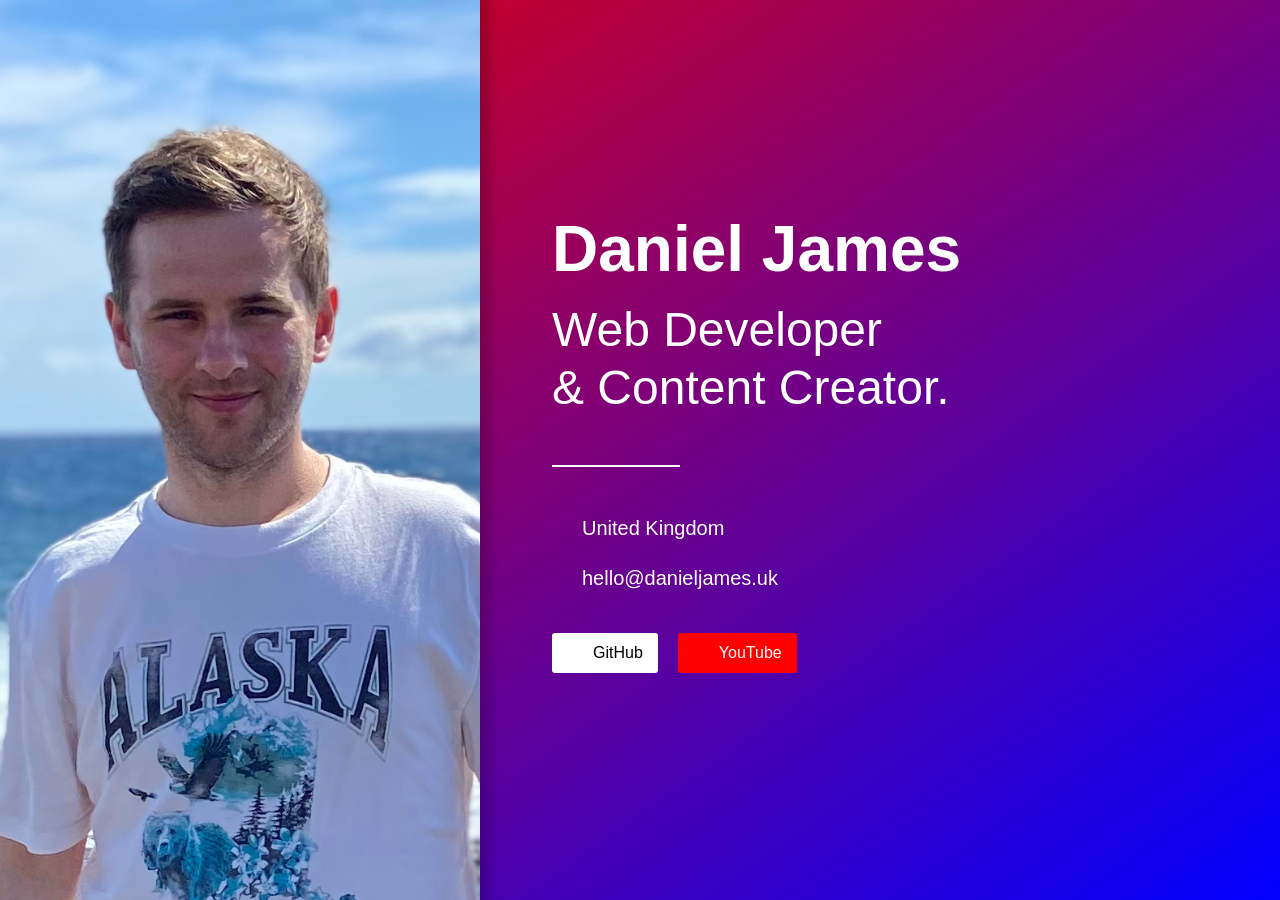
==== index.html @ 6259c895 "Add new touch icon" ====
<!DOCTYPE html>
<html lang="en-GB">
<head>
<meta charset="utf-8" />
<meta name="viewport" content="width=device-width, initial-scale=1, maximum-scale=2" />
<meta name="robots" content="index, follow" />
<meta name="author" content="Daniel James" />
<meta name="description" content="The personal website of Daniel James" />
<meta name="theme-color" content="#ee0000" />
<title>Daniel James</title>
<link rel="stylesheet" href="css/style.css" />
<link rel="icon" type="image/png" href="img/touch-icon.png" />
<link rel="apple-touch-icon" href="img/touch-icon.png" />
</head>
<body class="app">

	<div class="app__background"></div>

	<div class="app__content">

		<h1>Daniel James</h1>

		<h2>Web Developer &&nbsp;Content&nbsp;Creator.</h2>

		<div class="app__about">

			<ul>

				<li class="location">United Kingdom</li>

				<li class="contact">hello&commat;danieljames.uk</li>

			</ul>

			<a href="https://github.com/danieltj27" class="button button--gh" target="_blank">GitHub</a>

			<a href="https://www.youtube.com/@invokedbyred" class="button button--yt" target="_blank">YouTube</a>

		</div>

	</div>

</body>
</html>
---- css/style.css ----
*{box-sizing:border-box}html{background-image:linear-gradient(to top left, #0000ff, #ee0000)}@media(max-width: 900px){html{background-image:linear-gradient(to top, #0000ff, #ee0000)}}html,body{width:100%;height:auto;margin:0;padding:0}body{background-color:transparent;color:#fff;font-size:18px;line-height:28px;font-weight:100;font-family:-apple-system,BlinkMacSystemFont,"Segoe UI",Roboto,"Helvetica Neue",sans-serif}.app{width:100%;height:100vh;margin:0;padding:0;display:flex;align-items:center;justify-content:flex-start;flex-wrap:nowrap}@media(max-width: 900px){.app{height:100%;min-height:100vh;display:block}}.app__background{background-color:rgba(0,0,0,.5);background-image:url("../img/dan-bg.png");background-size:480px auto;background-repeat:no-repeat;background-position:top center;width:480px;height:100%;overflow:hidden;box-shadow:0 0 10px 10px rgba(0,0,0,.2)}@media(max-width: 900px){.app__background{background-size:200px auto;background-position:0 -30px;width:200px;height:200px;margin:32px 32px 0;box-shadow:0 0 20px rgba(0,0,0,.5)}}@media(max-width: 480px){.app__background{background-size:128px auto;width:128px;height:128px}}.app__content{width:calc( 100% - 480px );max-width:768px;padding:64px 128px}@media(max-width: 1280px){.app__content{padding:64px 72px}}@media(max-width: 1024px){.app__content{padding:48px}}@media(max-width: 900px){.app__content{width:100%;max-width:100%;padding:32px}}.app__about{width:100%;margin:48px 0 0;padding:48px 0 0;display:block;position:relative}@media(max-width: 900px){.app__about{margin:32px 0 0;padding:32px 0 0}}.app__about::before{background-color:#fff;width:100%;max-width:128px;height:2px;margin:0;display:block;position:absolute;top:0;left:0;content:""}.app__about ul,.app__about li{width:100%;margin:0;padding:0;display:block;list-style:none}.app__about ul{margin-bottom:40px}.app__about li{margin-bottom:20px}.app__about li:last-of-type{margin-bottom:0}.app__about li.work,.app__about li.location,.app__about li.contact{background-repeat:no-repeat;background-position:2px 50%;background-size:14px 14px;padding-left:30px;font-size:20px;line-height:30px}.app__about li.location{background-image:url("../img/icon-location.svg")}.app__about li.contact{background-image:url("../img/icon-email.svg")}img{width:100%;max-width:256px;margin:0;display:block}h1{margin:0 auto 20px;color:#fff;font-size:72px;font-weight:700;line-height:72px}@media(max-width: 1280px){h1{font-size:64px;line-height:64px}}@media(max-width: 1024px){h1{font-size:40px;line-height:40px}}h2{margin:0 auto;color:#fff;font-size:48px;font-weight:100;line-height:58px}@media(max-width: 1024px){h2{font-size:32px;line-height:42px}}p{margin:0 auto 20px;color:#fff;font-size:18px;line-height:28px}.button{background-color:#000;border:1px solid transparent;width:auto;margin:0 15px 10px 0;padding:6px 14px;display:inline-block;color:#fff;font-size:16px;line-height:26px;font-weight:400;text-align:center;text-decoration:none;border-radius:3px;transition:ease-in-out background-color .25s,transform .25s}.button--ext,.button--gh,.button--yt{background-image:url("../img/icon-arrow.svg");background-repeat:no-repeat;background-position:14px 50%;background-size:16px 16px;padding:6px 14px 6px 40px}.button--gh{background-color:#fff;background-image:url("../img/icon-social-github.svg");color:#000}.button--yt{background-color:red;background-image:url("../img/icon-social-youtube.svg")}.button:hover{transform:scale(1.1) rotate(-3deg)}.button:focus{border-color:#fff;outline:none}/*# sourceMappingURL=style.css.map */
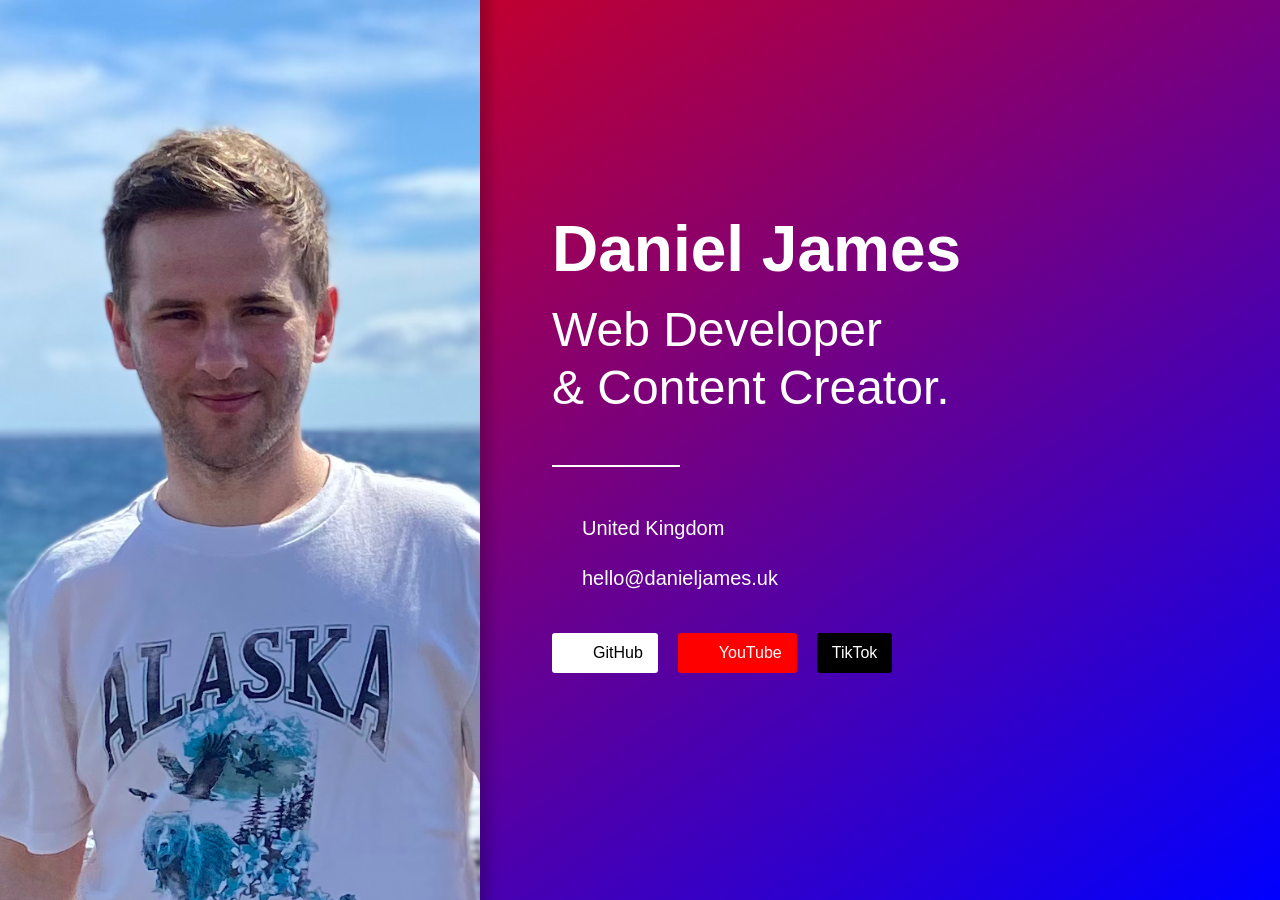
==== commit 468ca556: "Add TikTok button to page" ====
--- a/index.html
+++ b/index.html
@@ -36,6 +36,8 @@
 
 			<a href="https://www.youtube.com/@invokedbyred" class="button button--yt" target="_blank">YouTube</a>
 
+			<a href="https://www.tiktok.com/@invokedbyred" class="button button--tk" target="_blank">TikTok</a>
+
 		</div>
 
 	</div>
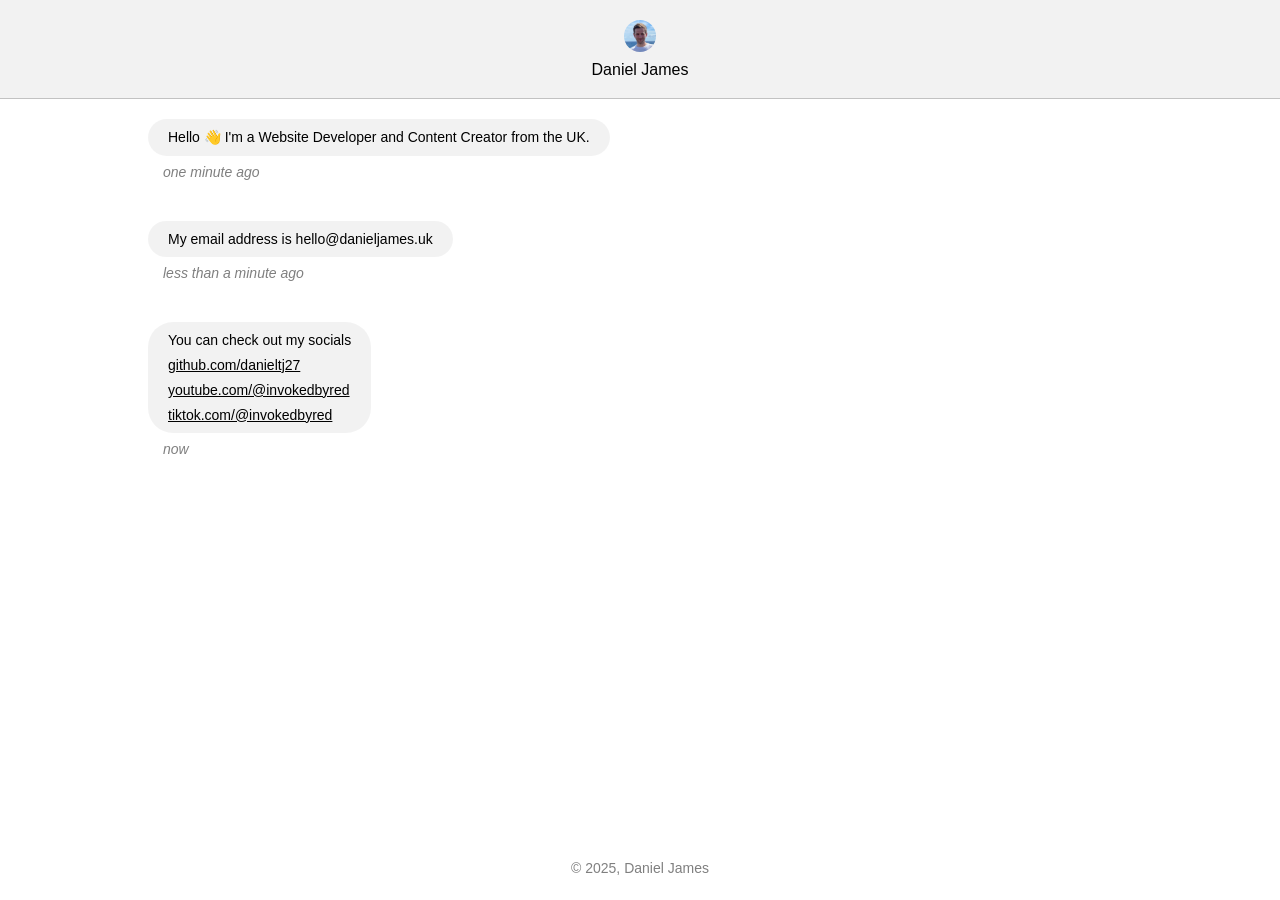
==== commit 57366532: "Update my website to look like a text chat lol" ====
--- a/index.html
+++ b/index.html
@@ -5,42 +5,114 @@
 <meta name="viewport" content="width=device-width, initial-scale=1, maximum-scale=2" />
 <meta name="robots" content="index, follow" />
 <meta name="author" content="Daniel James" />
-<meta name="description" content="The personal website of Daniel James" />
+<meta name="description" content="Daniel James has entered the chat" />
 <meta name="theme-color" content="#ee0000" />
 <title>Daniel James</title>
 <link rel="stylesheet" href="css/style.css" />
 <link rel="icon" type="image/png" href="img/touch-icon.png" />
 <link rel="apple-touch-icon" href="img/touch-icon.png" />
 </head>
-<body class="app">
+<body class="app index">
 
-	<div class="app__background"></div>
+	<header class="header">
 
-	<div class="app__content">
+		<div class="user-profile">
 
-		<h1>Daniel James</h1>
+			<div class="user-profile__image">
 
-		<h2>Web Developer &&nbsp;Content&nbsp;Creator.</h2>
+				<img src="img/photo-dan.png" alt="Daniel standing in front of the ocean" />
 
-		<div class="app__about">
+			</div>
 
-			<ul>
+			<div class="user-profile__name">
 
-				<li class="location">United Kingdom</li>
+				<h1>Daniel James</h1>
 
-				<li class="contact">hello&commat;danieljames.uk</li>
-
-			</ul>
-
-			<a href="https://github.com/danieltj27" class="button button--gh" target="_blank">GitHub</a>
-
-			<a href="https://www.youtube.com/@invokedbyred" class="button button--yt" target="_blank">YouTube</a>
-
-			<a href="https://www.tiktok.com/@invokedbyred" class="button button--tk" target="_blank">TikTok</a>
+			</div>
 
 		</div>
 
-	</div>
+	</header>
+
+	<main class="main">
+
+		<div class="message-list">
+
+			<article class="message-item">
+
+				<div class="message-item__container">
+
+					<div class="message-item__message">
+
+						<p>Hello 👋 I'm a Website Developer and Content Creator from the UK.</p>
+
+					</div>
+
+					<time class="message-item__time">
+
+						<p>one minute ago</p>
+
+					</time>
+
+				</div>
+
+			</article>
+
+			<article class="message-item">
+
+				<div class="message-item__container">
+
+					<div class="message-item__message">
+
+						<p>My email address is hello&commat;danieljames.uk</p>
+
+					</div>
+
+					<time class="message-item__time">
+
+						<p>less than a minute ago</p>
+
+					</time>
+
+				</div>
+
+			</article>
+
+			<article class="message-item">
+
+				<div class="message-item__container">
+
+					<div class="message-item__message">
+
+						<p>You can check out my socials</p>
+
+						<p><a href="https://github.com/danieltj27" target="_blank">github.com/danieltj27</a></p>
+
+						<p><a href="https://www.youtube.com/@invokedbyred" target="_blank">youtube.com/@invokedbyred</a></p>
+
+						<p><a href="https://www.tiktok.com/@invokedbyred" target="_blank">tiktok.com/@invokedbyred</a></p>
+
+					</div>
+
+					<time class="message-item__time">
+
+						<p>now</p>
+
+					</time>
+
+				</div>
+
+			</article>
+
+		</div>
+
+	</main>
+
+	<footer class="footer">
+
+		<p>&copy; 2025, Daniel James</p>
+
+	</footer>
 
 </body>
 </html>
--- a/css/style.css
+++ b/css/style.css
@@ -1 +1 @@
-*{box-sizing:border-box}html{background-image:linear-gradient(to top left, #0000ff, #ee0000)}@media(max-width: 900px){html{background-image:linear-gradient(to top, #0000ff, #ee0000)}}html,body{width:100%;height:auto;margin:0;padding:0}body{background-color:transparent;color:#fff;font-size:18px;line-height:28px;font-weight:100;font-family:-apple-system,BlinkMacSystemFont,"Segoe UI",Roboto,"Helvetica Neue",sans-serif}.app{width:100%;height:100vh;margin:0;padding:0;display:flex;align-items:center;justify-content:flex-start;flex-wrap:nowrap}@media(max-width: 900px){.app{height:100%;min-height:100vh;display:block}}.app__background{background-color:rgba(0,0,0,.5);background-image:url("../img/dan-bg.png");background-size:480px auto;background-repeat:no-repeat;background-position:top center;width:480px;height:100%;overflow:hidden;box-shadow:0 0 10px 10px rgba(0,0,0,.2)}@media(max-width: 900px){.app__background{background-size:200px auto;background-position:0 -30px;width:200px;height:200px;margin:32px 32px 0;box-shadow:0 0 20px rgba(0,0,0,.5)}}@media(max-width: 480px){.app__background{background-size:128px auto;width:128px;height:128px}}.app__content{width:calc( 100% - 480px );max-width:768px;padding:64px 128px}@media(max-width: 1280px){.app__content{padding:64px 72px}}@media(max-width: 1024px){.app__content{padding:48px}}@media(max-width: 900px){.app__content{width:100%;max-width:100%;padding:32px}}.app__about{width:100%;margin:48px 0 0;padding:48px 0 0;display:block;position:relative}@media(max-width: 900px){.app__about{margin:32px 0 0;padding:32px 0 0}}.app__about::before{background-color:#fff;width:100%;max-width:128px;height:2px;margin:0;display:block;position:absolute;top:0;left:0;content:""}.app__about ul,.app__about li{width:100%;margin:0;padding:0;display:block;list-style:none}.app__about ul{margin-bottom:40px}.app__about li{margin-bottom:20px}.app__about li:last-of-type{margin-bottom:0}.app__about li.work,.app__about li.location,.app__about li.contact{background-repeat:no-repeat;background-position:2px 50%;background-size:14px 14px;padding-left:30px;font-size:20px;line-height:30px}.app__about li.location{background-image:url("../img/icon-location.svg")}.app__about li.contact{background-image:url("../img/icon-email.svg")}img{width:100%;max-width:256px;margin:0;display:block}h1{margin:0 auto 20px;color:#fff;font-size:72px;font-weight:700;line-height:72px}@media(max-width: 1280px){h1{font-size:64px;line-height:64px}}@media(max-width: 1024px){h1{font-size:40px;line-height:40px}}h2{margin:0 auto;color:#fff;font-size:48px;font-weight:100;line-height:58px}@media(max-width: 1024px){h2{font-size:32px;line-height:42px}}p{margin:0 auto 20px;color:#fff;font-size:18px;line-height:28px}.button{background-color:#000;border:1px solid transparent;width:auto;margin:0 15px 10px 0;padding:6px 14px;display:inline-block;color:#fff;font-size:16px;line-height:26px;font-weight:400;text-align:center;text-decoration:none;border-radius:3px;transition:ease-in-out background-color .25s,transform .25s}.button--ext,.button--gh,.button--yt{background-image:url("../img/icon-arrow.svg");background-repeat:no-repeat;background-position:14px 50%;background-size:16px 16px;padding:6px 14px 6px 40px}.button--gh{background-color:#fff;background-image:url("../img/icon-social-github.svg");color:#000}.button--yt{background-color:red;background-image:url("../img/icon-social-youtube.svg")}.button:hover{transform:scale(1.1) rotate(-3deg)}.button:focus{border-color:#fff;outline:none}/*# sourceMappingURL=style.css.map */
+:root{--colour-primary: #ff0000;--colour-secondary: #ffffff;--colour-tertiary: #000000;--colour-on-primary: var(--colour-secondary);--colour-on-secondary: var(--colour-tertiary);--colour-on-tertiary: var(--colour-secondary);--colour-primary-rgb: 255, 0, 0;--colour-secondary-rgb: 255, 255, 255;--colour-tertiary-rgb: 0, 0, 0;--colour-opacity-light: 0.2;--colour-opacity-lighter: 0.05;--colour-opacity-dark: 0.5;--colour-opacity-darker: 0.8;--font-size-large: 22px;--font-size-regular: 18px;--font-size-small: 14px;--font-height: 120%;--font-weight: 400;--font-family: -apple-system, BlinkMacSystemFont, "Segoe UI", Roboto, "Helvetica Neue", sans-serif;--page-content-width: 1024px;--page-spacing: 20px;--effect-image-radius: 100%;--effect-bubble-radius: 25px;--effect-box-shadow: 0 0 10px rgba(var(--colour-secondary-rgb), --colour-glass-opacity);--effect-box-blur: 10px}@media(prefers-color-scheme: dark){:root{--colour-primary: #ee0000;--colour-secondary: #000000;--colour-tertiary: #ffffff;--colour-primary-rgb: 255, 0, 0;--colour-secondary-rgb: 0, 0, 0;--colour-tertiary-rgb: 255, 255, 255;--colour-opacity-light: 0.2;--colour-opacity-lighter: 0.05;--colour-opacity-dark: 0.5;--colour-opacity-darker: 0.8}}*{box-sizing:border-box}html,body{background-color:var(--colour-secondary);width:100%;margin:0;padding:0}body{min-height:100vh}body{background-color:transparent;color:var(--colour-tertiary);font-size:var(--font-size-regular);line-height:var(--font-height);font-weight:var(--font-weight);font-family:var(--font-family)}header{background-color:rgba(var(--colour-tertiary-rgb), var(--colour-opacity-lighter));border-bottom:1px solid rgba(var(--colour-tertiary-rgb), var(--colour-opacity-light));width:100%;padding:var(--page-spacing);display:block}header{position:sticky;top:0}footer{background-color:var(--colour-secondary);width:100%;padding:var(--page-spacing);position:fixed;left:0;bottom:0;z-index:10}footer p{margin:0;color:rgba(var(--colour-tertiary-rgb), var(--colour-opacity-dark));font-size:var(--font-size-small);text-align:center}main{width:100%;margin:0 0 64px;display:flex;position:relative;z-index:1}p{margin:0 0 8px}p:last-of-type{margin:0}a{color:var(--colour-tertiary);text-decoration:underline}a:focus{color:var(--colour-primary)}a:hover{color:var(--colour-tertiary);text-decoration:none}.user-profile{width:100%;margin:0 auto;display:flex;align-items:center;justify-content:center;flex-wrap:wrap}.user-profile__image,.user-profile__name{width:100%;text-align:center}.user-profile__image img{max-height:32px;height:auto;margin:0 auto;display:block;border-radius:var(--effect-image-radius)}.user-profile__name h1{margin:10px 0 0;color:var(--colour-tertiary);font-size:16px;line-height:16px;font-weight:400}.message-list{width:100%;max-width:var(--page-content-width);margin:0 auto;display:block}.message-item{width:100%;padding:var(--page-spacing);display:flex;align-items:center;justify-content:space-between}.message-item__message p,.message-item__time p{color:var(--colour-tertiary);font-size:var(--font-size-small);line-height:var(--font-height)}.message-item__message{background-color:rgba(var(--colour-tertiary-rgb), var(--colour-opacity-lighter));width:auto;padding:10px 20px;display:inline-block;border-radius:var(--effect-bubble-radius)}.message-item__time p{margin:0;padding:8px 0 0 15px;color:rgba(var(--colour-tertiary-rgb), var(--colour-opacity-dark));font-style:italic}/*# sourceMappingURL=style.css.map */
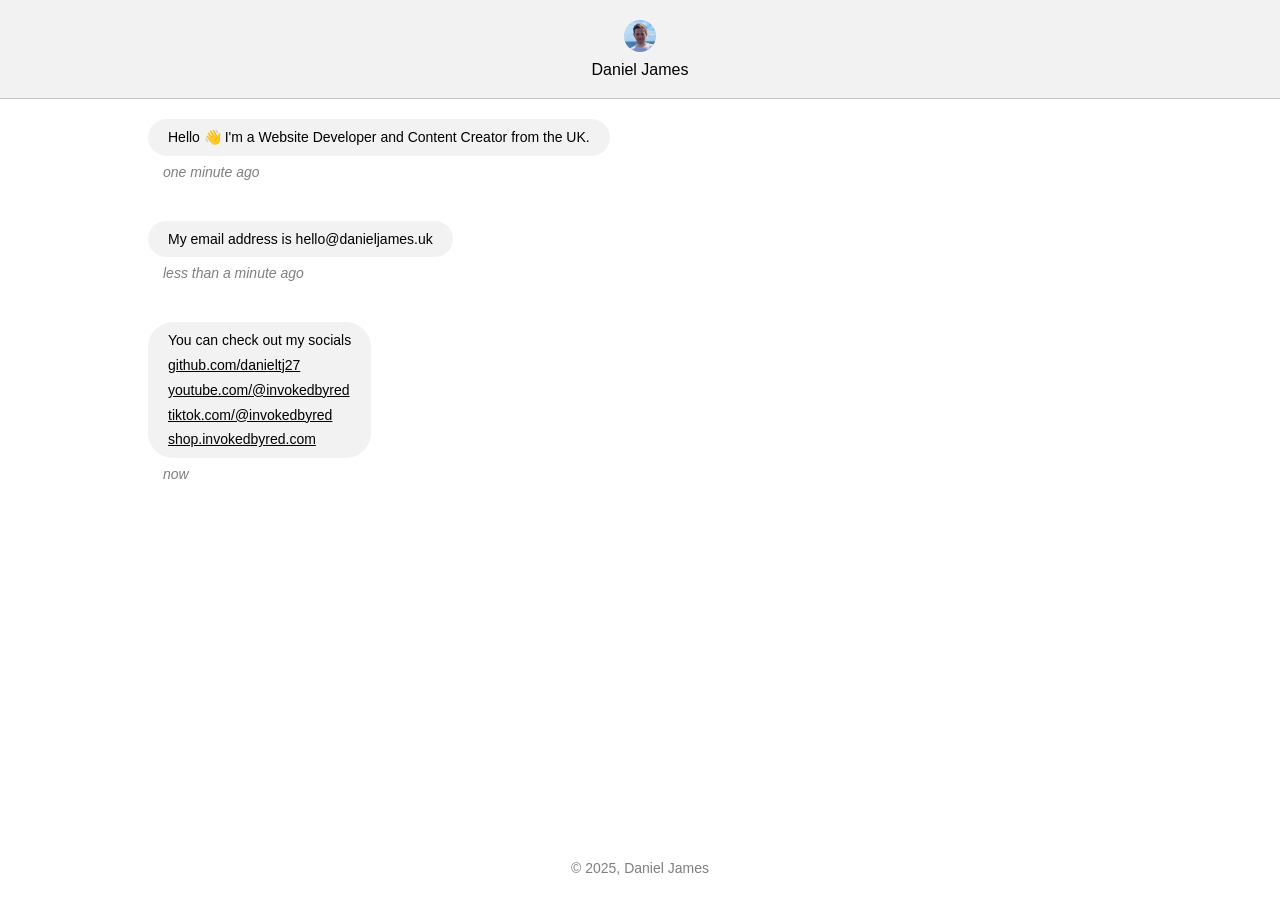
==== commit d6c6785a: "Add link to my yt shop" ====
--- a/index.html
+++ b/index.html
@@ -92,6 +92,8 @@
 
 						<p><a href="https://www.tiktok.com/@invokedbyred" target="_blank">tiktok.com/@invokedbyred</a></p>
 
+						<p><a href="https://shop.invokedbyred.com" target="_blank">shop.invokedbyred.com</a></p>
+
 					</div>
 
 					<time class="message-item__time">
--- a/css/style.css
+++ b/css/style.css
@@ -1 +1 @@
-:root{--colour-primary: #ff0000;--colour-secondary: #ffffff;--colour-tertiary: #000000;--colour-on-primary: var(--colour-secondary);--colour-on-secondary: var(--colour-tertiary);--colour-on-tertiary: var(--colour-secondary);--colour-primary-rgb: 255, 0, 0;--colour-secondary-rgb: 255, 255, 255;--colour-tertiary-rgb: 0, 0, 0;--colour-opacity-light: 0.2;--colour-opacity-lighter: 0.05;--colour-opacity-dark: 0.5;--colour-opacity-darker: 0.8;--font-size-large: 22px;--font-size-regular: 18px;--font-size-small: 14px;--font-height: 120%;--font-weight: 400;--font-family: -apple-system, BlinkMacSystemFont, "Segoe UI", Roboto, "Helvetica Neue", sans-serif;--page-content-width: 1024px;--page-spacing: 20px;--effect-image-radius: 100%;--effect-bubble-radius: 25px;--effect-box-shadow: 0 0 10px rgba(var(--colour-secondary-rgb), --colour-glass-opacity);--effect-box-blur: 10px}@media(prefers-color-scheme: dark){:root{--colour-primary: #ee0000;--colour-secondary: #000000;--colour-tertiary: #ffffff;--colour-primary-rgb: 255, 0, 0;--colour-secondary-rgb: 0, 0, 0;--colour-tertiary-rgb: 255, 255, 255;--colour-opacity-light: 0.2;--colour-opacity-lighter: 0.05;--colour-opacity-dark: 0.5;--colour-opacity-darker: 0.8}}*{box-sizing:border-box}html,body{background-color:var(--colour-secondary);width:100%;margin:0;padding:0}body{min-height:100vh}body{background-color:transparent;color:var(--colour-tertiary);font-size:var(--font-size-regular);line-height:var(--font-height);font-weight:var(--font-weight);font-family:var(--font-family)}header{background-color:rgba(var(--colour-tertiary-rgb), var(--colour-opacity-lighter));border-bottom:1px solid rgba(var(--colour-tertiary-rgb), var(--colour-opacity-light));width:100%;padding:var(--page-spacing);display:block}header{position:sticky;top:0}footer{background-color:var(--colour-secondary);width:100%;padding:var(--page-spacing);position:fixed;left:0;bottom:0;z-index:10}footer p{margin:0;color:rgba(var(--colour-tertiary-rgb), var(--colour-opacity-dark));font-size:var(--font-size-small);text-align:center}main{width:100%;margin:0 0 64px;display:flex;position:relative;z-index:1}p{margin:0 0 8px}p:last-of-type{margin:0}a{color:var(--colour-tertiary);text-decoration:underline}a:focus{color:var(--colour-primary)}a:hover{color:var(--colour-tertiary);text-decoration:none}.user-profile{width:100%;margin:0 auto;display:flex;align-items:center;justify-content:center;flex-wrap:wrap}.user-profile__image,.user-profile__name{width:100%;text-align:center}.user-profile__image img{max-height:32px;height:auto;margin:0 auto;display:block;border-radius:var(--effect-image-radius)}.user-profile__name h1{margin:10px 0 0;color:var(--colour-tertiary);font-size:16px;line-height:16px;font-weight:400}.message-list{width:100%;max-width:var(--page-content-width);margin:0 auto;display:block}.message-item{width:100%;padding:var(--page-spacing);display:flex;align-items:center;justify-content:space-between}.message-item__message p,.message-item__time p{color:var(--colour-tertiary);font-size:var(--font-size-small);line-height:var(--font-height)}.message-item__message{background-color:rgba(var(--colour-tertiary-rgb), var(--colour-opacity-lighter));width:auto;padding:10px 20px;display:inline-block;border-radius:var(--effect-bubble-radius)}.message-item__time p{margin:0;padding:8px 0 0 15px;color:rgba(var(--colour-tertiary-rgb), var(--colour-opacity-dark));font-style:italic}/*# sourceMappingURL=style.css.map */
+:root{--colour-primary: #ff0000;--colour-secondary: #ffffff;--colour-tertiary: #000000;--colour-on-primary: var(--colour-secondary);--colour-on-secondary: var(--colour-tertiary);--colour-on-tertiary: var(--colour-secondary);--colour-primary-rgb: 255, 0, 0;--colour-secondary-rgb: 255, 255, 255;--colour-tertiary-rgb: 0, 0, 0;--colour-opacity-light: 0.2;--colour-opacity-lighter: 0.05;--colour-opacity-dark: 0.5;--colour-opacity-darker: 0.8;--font-size-large: 22px;--font-size-regular: 18px;--font-size-small: 14px;--font-height: 120%;--font-weight: 400;--font-family: -apple-system, BlinkMacSystemFont, "Segoe UI", Roboto, "Helvetica Neue", sans-serif;--page-content-width: 1024px;--page-spacing: 20px;--page-footer-offset: 64px;--effect-image-radius: 100%;--effect-bubble-radius: 25px;--effect-box-shadow: 0 0 10px rgba(var(--colour-secondary-rgb), --colour-glass-opacity);--effect-box-blur: 10px}@media(prefers-color-scheme: dark){:root{--colour-primary: #ee0000;--colour-secondary: #000000;--colour-tertiary: #ffffff;--colour-primary-rgb: 255, 0, 0;--colour-secondary-rgb: 0, 0, 0;--colour-tertiary-rgb: 255, 255, 255;--colour-opacity-light: 0.2;--colour-opacity-lighter: 0.1;--colour-opacity-dark: 0.5;--colour-opacity-darker: 0.8}}*{box-sizing:border-box}html,body{background-color:var(--colour-secondary);width:100%;margin:0;padding:0}body{background-color:transparent;min-height:calc(100vh - var(--page-footer-offset));color:var(--colour-tertiary);font-size:var(--font-size-regular);line-height:var(--font-height);font-weight:var(--font-weight);font-family:var(--font-family)}header{background-color:rgba(var(--colour-tertiary-rgb), var(--colour-opacity-lighter));border-bottom:1px solid rgba(var(--colour-tertiary-rgb), var(--colour-opacity-light));width:100%;padding:var(--page-spacing);display:block}header{position:sticky;top:0}footer{background-color:var(--colour-secondary);width:100%;max-height:var(--page-footer-offset);padding:var(--page-spacing);position:fixed;left:0;bottom:0;z-index:10}footer p{margin:0;color:rgba(var(--colour-tertiary-rgb), var(--colour-opacity-dark));font-size:var(--font-size-small);text-align:center}main{width:100%;margin:0 0 var(--page-footer-offset);display:flex;position:relative;z-index:1}p{margin:0 0 8px}p:last-of-type{margin:0}a{color:var(--colour-tertiary);text-decoration:underline}a:focus{color:var(--colour-primary)}a:hover{color:var(--colour-tertiary);text-decoration:none}.user-profile{width:100%;margin:0 auto;display:flex;align-items:center;justify-content:center;flex-wrap:wrap}.user-profile__image,.user-profile__name{width:100%;text-align:center}.user-profile__image img{max-height:32px;height:auto;margin:0 auto;display:block;border-radius:var(--effect-image-radius)}.user-profile__name h1{margin:10px 0 0;color:var(--colour-tertiary);font-size:16px;line-height:16px;font-weight:400}.message-list{width:100%;max-width:var(--page-content-width);margin:0 auto;display:block}.message-item{width:100%;padding:var(--page-spacing);display:flex;align-items:center;justify-content:space-between}.message-item__message p,.message-item__time p{color:var(--colour-tertiary);font-size:var(--font-size-small);line-height:var(--font-height)}.message-item__message{background-color:rgba(var(--colour-tertiary-rgb), var(--colour-opacity-lighter));width:auto;padding:10px 20px;display:inline-block;border-radius:var(--effect-bubble-radius)}.message-item__time p{margin:0;padding:8px 0 0 15px;color:rgba(var(--colour-tertiary-rgb), var(--colour-opacity-dark));font-style:italic}/*# sourceMappingURL=style.css.map */
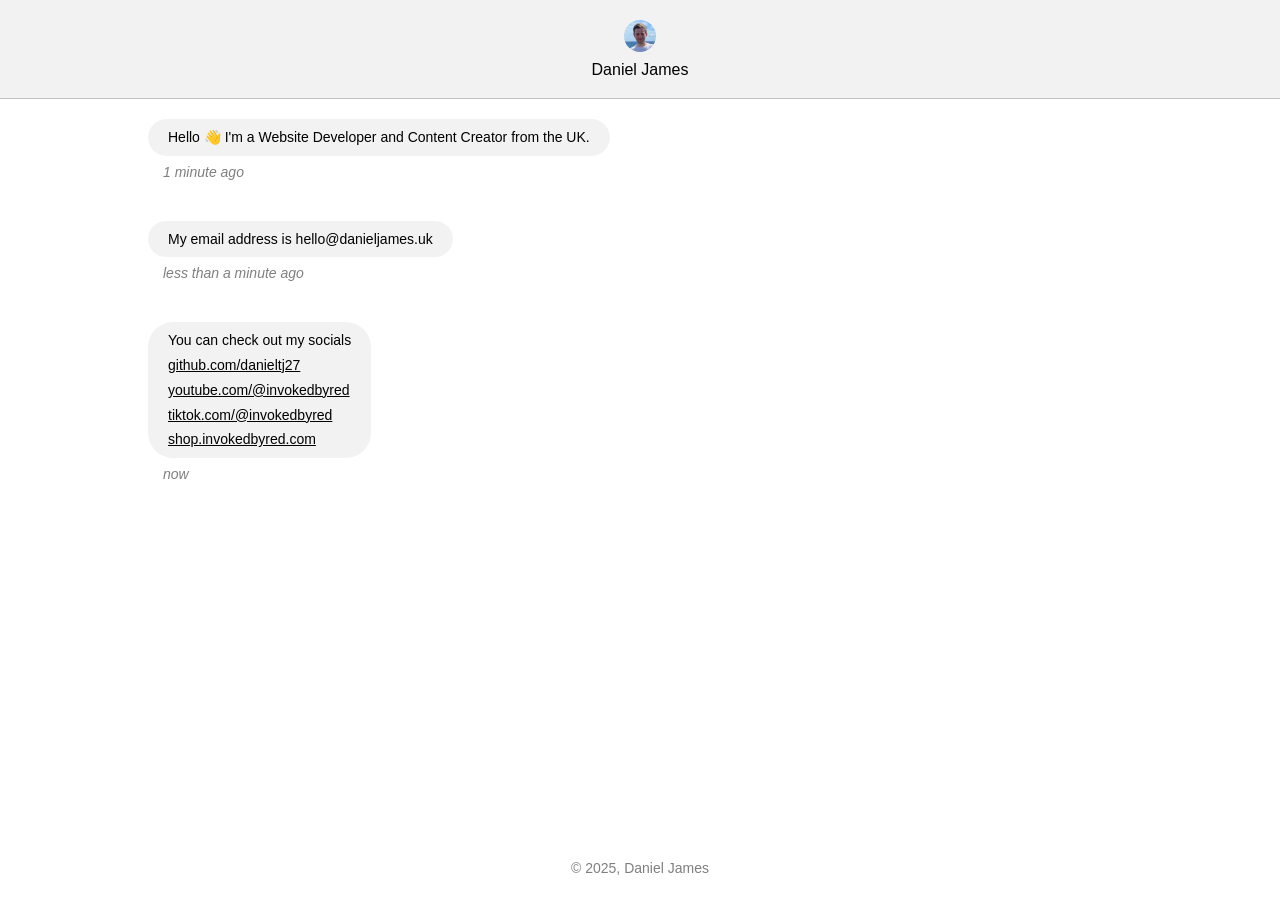
==== commit 8b82002c: "Change timestamp text to use number instead of word" ====
--- a/index.html
+++ b/index.html
@@ -50,7 +50,7 @@
 
 					<time class="message-item__time">
 
-						<p>one minute ago</p>
+						<p>1 minute ago</p>
 
 					</time>
 
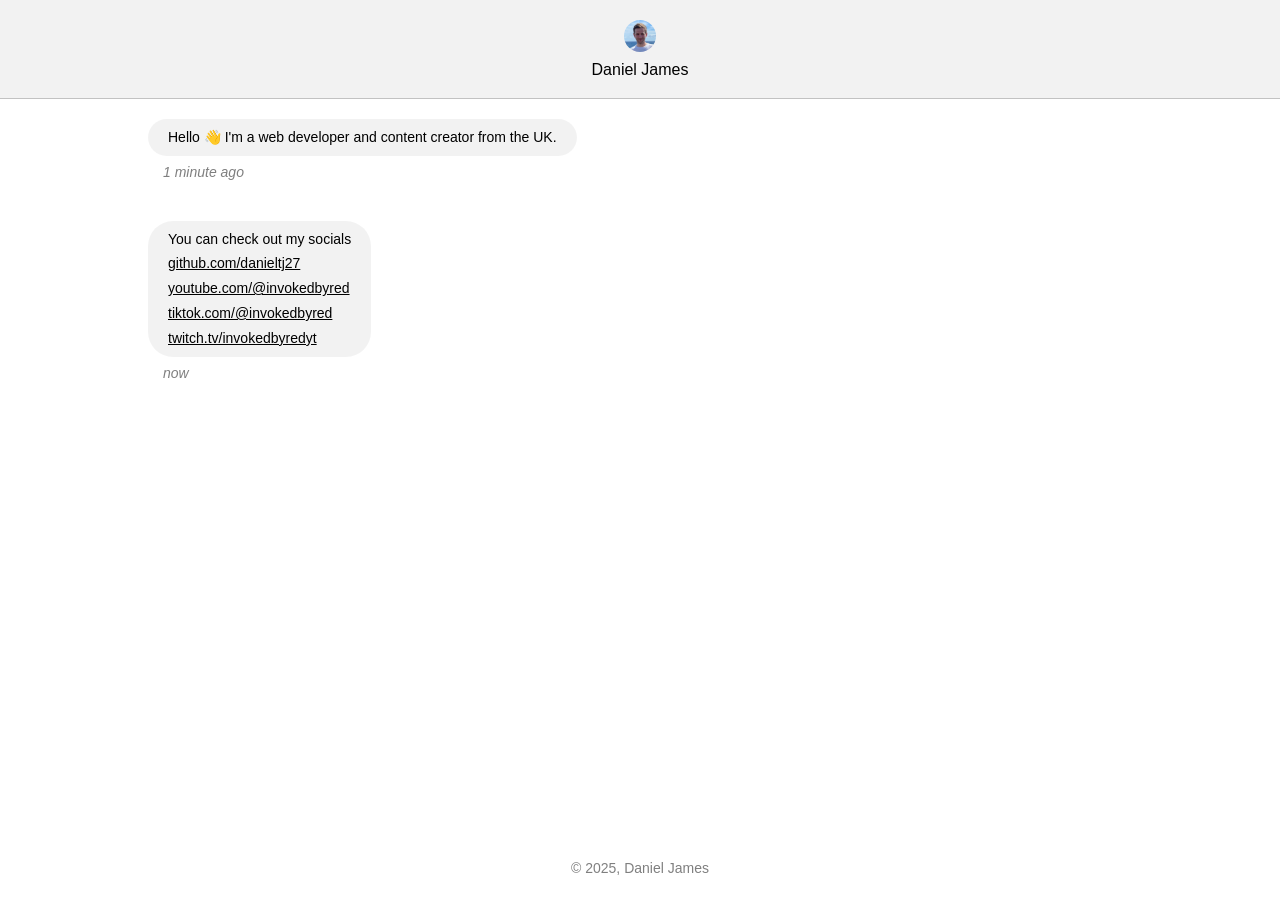
==== commit b6f91cf5: "Update social media links" ====
--- a/index.html
+++ b/index.html
@@ -6,7 +6,6 @@
 <meta name="robots" content="index, follow" />
 <meta name="author" content="Daniel James" />
 <meta name="description" content="Daniel James has entered the chat" />
-<meta name="theme-color" content="#ee0000" />
 <title>Daniel James</title>
 <link rel="stylesheet" href="css/style.css" />
 <link rel="icon" type="image/png" href="img/touch-icon.png" />
@@ -44,33 +43,13 @@
 
 					<div class="message-item__message">
 
-						<p>Hello 👋 I'm a Website Developer and Content Creator from the UK.</p>
+						<p>Hello 👋 I'm a web developer and content creator from the UK.</p>
 
 					</div>
 
 					<time class="message-item__time">
 
 						<p>1 minute ago</p>
-
-					</time>
-
-				</div>
-
-			</article>
-
-			<article class="message-item">
-
-				<div class="message-item__container">
-
-					<div class="message-item__message">
-
-						<p>My email address is hello&commat;danieljames.uk</p>
-
-					</div>
-
-					<time class="message-item__time">
-
-						<p>less than a minute ago</p>
 
 					</time>
 
@@ -92,7 +71,7 @@
 
 						<p><a href="https://www.tiktok.com/@invokedbyred" target="_blank">tiktok.com/@invokedbyred</a></p>
 
-						<p><a href="https://shop.invokedbyred.com" target="_blank">shop.invokedbyred.com</a></p>
+						<p><a href="https://www.twitch.tv/invokedbyredyt" target="_blank">twitch.tv/invokedbyredyt</a></p>
 
 					</div>
 
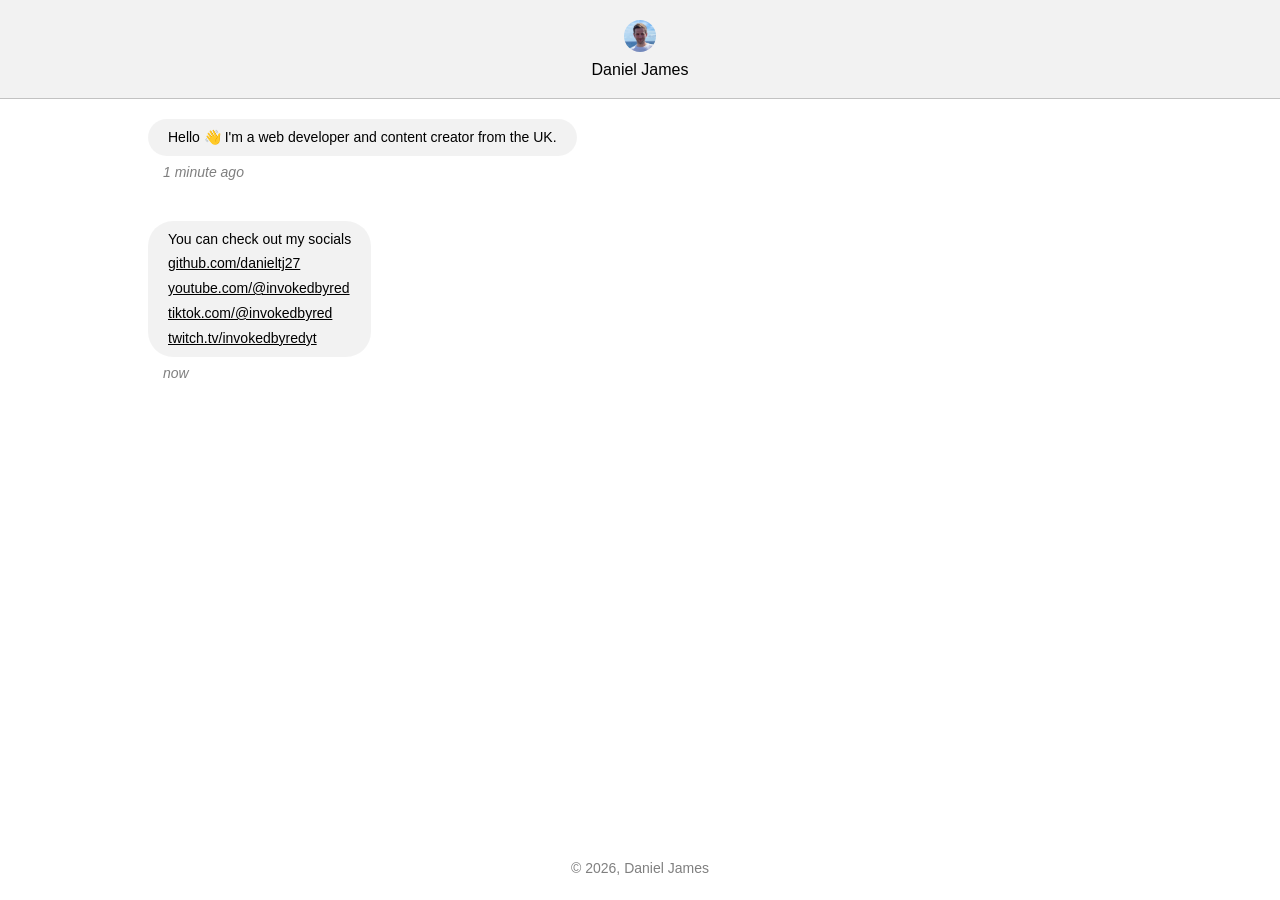
==== commit 830cec2d: "Update copyright year to 2026" ====
--- a/index.html
+++ b/index.html
@@ -91,7 +91,7 @@
 
 	<footer class="footer">
 
-		<p>&copy; 2025, Daniel James</p>
+		<p>&copy; 2026, Daniel James</p>
 
 	</footer>
 
